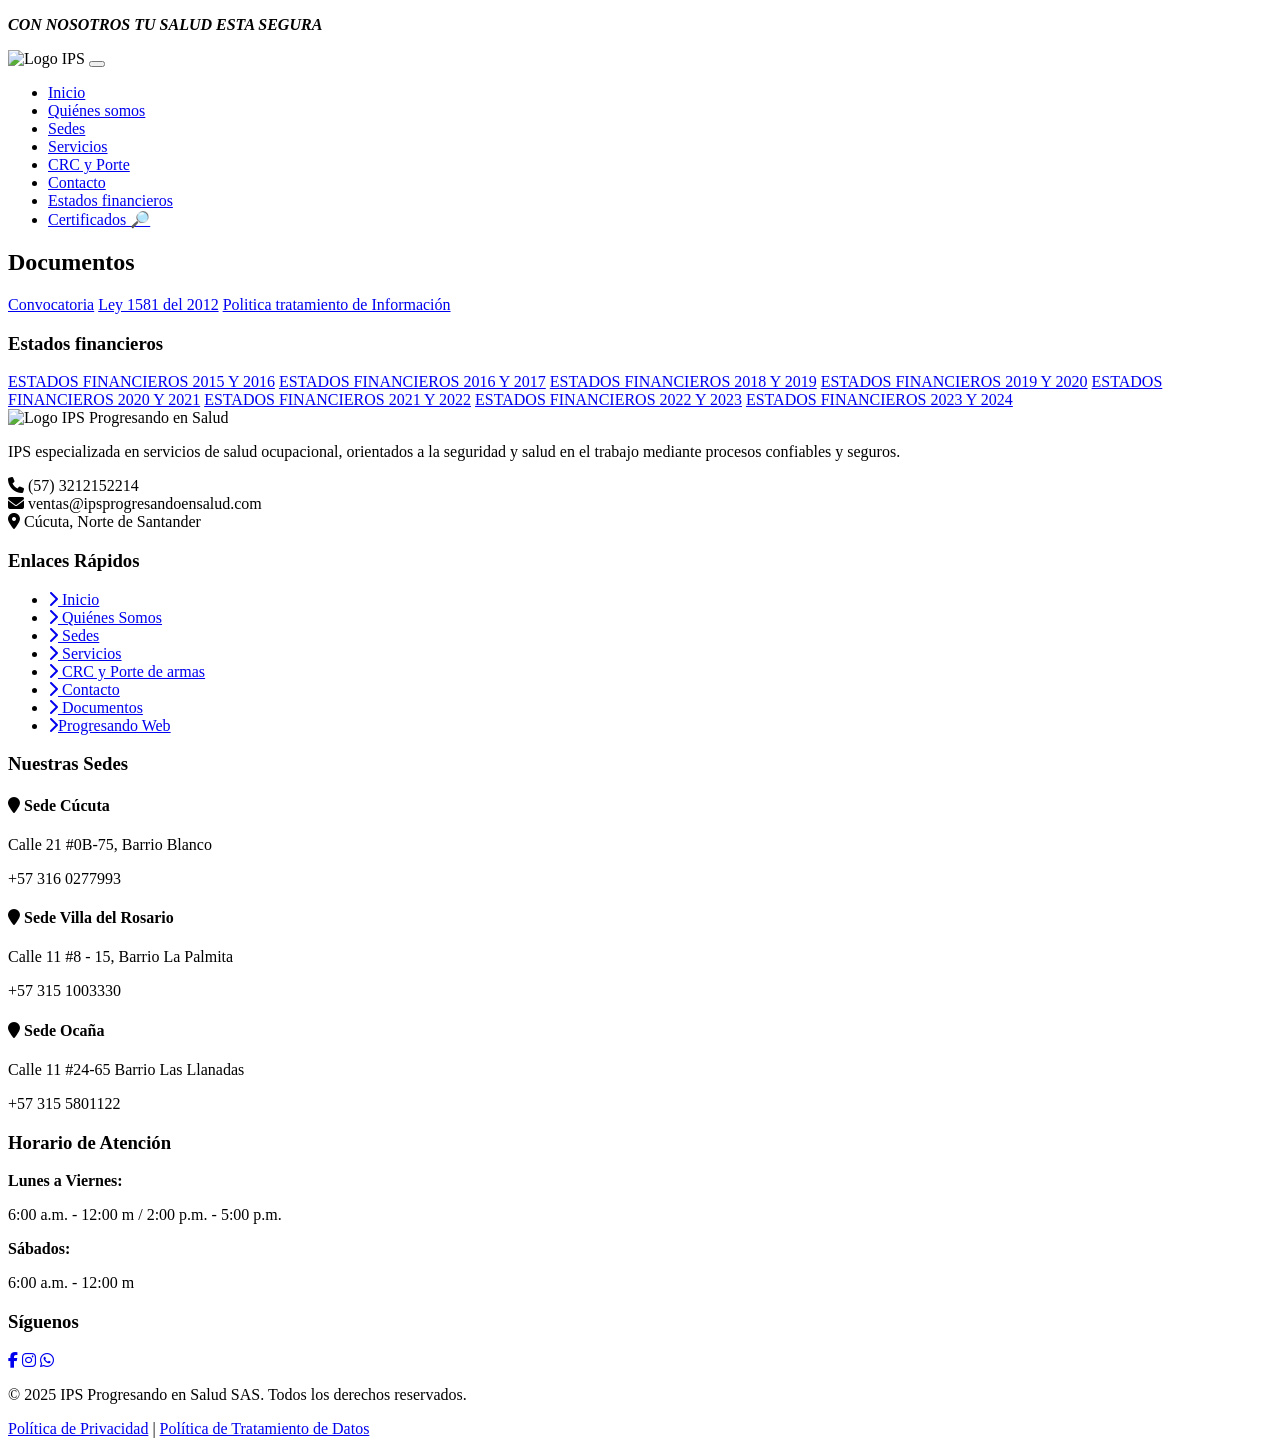
==== documentos.html @ 65c1dd26 "arreglos en enlaces" ====
<!DOCTYPE html>
<html lang="es">

<head>
    <meta charset="UTF-8">
    <meta name="viewport" content="width=device-width, initial-scale=1.0">
    <title>Documentos</title>
    <link rel="stylesheet" href="style/documentos.css">
    <link rel="icon" href="img/faviconn.ico" type="image/x-icon">
    <link rel="stylesheet" href="https://cdnjs.cloudflare.com/ajax/libs/font-awesome/6.4.0/css/all.min.css">


</head>

<body>
    <div class="pequeño-header">
        <p><strong><em>CON NOSOTROS TU SALUD ESTA SEGURA</em></strong></p>
    </div>
    <header>
        <nav>
            <img class="img-logoIPS" src="img/LOGO-IPS-INCONTEC.png" alt="Logo IPS">

            <!-- Botón Hamburguesa - Asegúrate de que esté en esta posición -->
            <button class="menu-toggle" aria-label="Abrir menú">
                <span></span>
                <span></span>
                <span></span>
            </button>

            <ul>
                <li><a href="index.html">Inicio</a></li>
                <li><a href="index.html#quieneSomos">Quiénes somos</a></li>
                <li><a href="index.html#sedes">Sedes</a></li>
                <li><a href="index.html#ofrecemos">Servicios</a></li>
                <li><a href="index.html#otros">CRC y Porte</a></li>
                <li><a href="index.html#contacto">Contacto</a></li>
                <li><a href="documentos.html">Estados financieros</a></li>
                <li><a href="https://progresandoweb.com/index.php/login" class="progressando-btn"
                        target="_blank">Certificados 🔎</a></li>
            </ul>

            <!-- Overlay para cerrar el menú al hacer clic fuera -->
            <div class="overlay-menu"></div>
        </nav>
    </header>


    <div class="section-header">
        <h2>Documentos</h2>
    </div>

    <section class="documentos-section">
        <div>
            <a href="docs/convocatoria.pdf" target="_blank">Convocatoria</a>
            <a href="docs/Ley 1581 de 2012.pdf" target="_blank">Ley 1581 del 2012</a>

            <a href="docs/POLITICA DE PROTECCION DE DATOS (1) (1).pdf" target="_blank">Politica tratamiento de
                Información</a>
        </div>
        <div>
            <h3>Estados financieros</h3>
            <a href="docs/1922035588_ESTADOS FINANCIEROS 2015 Y 2016.pdf" target="_blank">ESTADOS FINANCIEROS 2015 Y
                2016</a>
            <a href="docs/853476891_ESTADOS FINANCIEROS 2016 Y 2017.pdf" target="_blank">ESTADOS FINANCIEROS 2016 Y
                2017</a>
            <a href="docs/1658992479_ESTADOS FINANCIEROS 2019 y 2018 - COMPARATIVOS.pdf" target="_blank">ESTADOS
                FINANCIEROS 2018 Y
                2019</a>
            <a href="docs/624818633_ESTADOS FINANCIEROS 2019 y 2020.pdf" target="_blank">ESTADOS FINANCIEROS 2019 Y
                2020</a>
            <a href="docs/977820624_ESTADOS FINANCIEROS 2020-2021 COMPARATIVOS.pdf" target="_blank">ESTADOS FINANCIEROS
                2020 Y 2021</a>
            <a href="docs/4496773_ESTADOS FINANCIEROS 2021 Y 2022.pdf" target="_blank">ESTADOS FINANCIEROS 2021 Y
                2022</a>
            <a href="docs/1722430801_ESTADOS FINANCIEROS COMPARATIVOS 2022- 2023.pdf" target="_blank">ESTADOS
                FINANCIEROS 2022 Y
                2023</a>
            <a href="docs/2004611541_ESTADOS FINANCIEROS COMPARATIVOS 2024 Y 2023 IPS PROGRESANDO EN SALUD SAS (1).pdf"
                target="_blank">ESTADOS
                FINANCIEROS 2023 Y 2024</a>
        </div>
    </section>
    <footer>
        <div class="footer-container">
            <div class="footer-content fade-in">
                <!-- Columna 1: Información de contacto -->
                <div class="footer-column">
                    <div class="footer-logo">
                        <img src="img/LOGOIPS.png" alt="Logo IPS Progresando en Salud">
                    </div>
                    <p class="footer-description">
                        IPS especializada en servicios de salud ocupacional, orientados a la seguridad y salud en el
                        trabajo mediante procesos confiables y seguros.
                    </p>
                    <div class="contact-info">

                        <div class="contact-item">
                            <span><i class="fas fa-phone"></i>
                                <span>(57) 3212152214</span>
                        </div>
                        <div class="contact-item">
                            <i class="fas fa-envelope"></i>
                            <span>ventas@ipsprogresandoensalud.com</span>
                        </div>
                        <div class="contact-item">
                            <i class="fas fa-map-marker-alt"></i>
                            <span>Cúcuta, Norte de Santander</span>
                        </div>
                    </div>
                </div>

                <!-- Columna 2: Enlaces rápidos -->
                <div class="footer-column">
                    <h3>Enlaces Rápidos</h3>
                    <ul class="footer-links">
                        <li><a href="index.html"><i class="fas fa-chevron-right"></i> Inicio</a></li>
                        <li><a href="#quieneSomos"><i class="fas fa-chevron-right"></i> Quiénes Somos</a></li>
                        <li><a href="#sedes"><i class="fas fa-chevron-right"></i> Sedes</a></li>
                        <li><a href="#ofrecemos"><i class="fas fa-chevron-right"></i> Servicios</a></li>
                        <li><a href="#otros"><i class="fas fa-chevron-right"></i> CRC y Porte de armas</a></li>
                        <li><a href="#contacto"><i class="fas fa-chevron-right"></i> Contacto</a></li>
                        <li><a href="documentos.html"><i class="fas fa-chevron-right"></i> Documentos</a></li>
                        <li><a href="https://progresandoweb.com/index.php/login" class="progressando-btn"
                                target="_blank"><i class="fas fa-chevron-right"></i>Progresando Web</a></li>
                    </ul>
                </div>

                <!-- Columna 3: Sedes -->
                <div class="footer-column">
                    <h3>Nuestras Sedes</h3>
                    <div class="footer-sede">
                        <h4><i class="fas fa-map-marker"></i> Sede Cúcuta</h4>
                        <p>Calle 21 #0B-75, Barrio Blanco</p>
                        <p>+57 316 0277993</p>
                    </div>
                    <div class="footer-sede">
                        <h4><i class="fas fa-map-marker"></i> Sede Villa del Rosario</h4>
                        <p>Calle 11 #8 - 15, Barrio La Palmita</p>
                        <p>+57 315 1003330</p>
                    </div>
                    <div class="footer-sede">
                        <h4><i class="fas fa-map-marker"></i> Sede Ocaña</h4>
                        <p>Calle 11 #24-65 Barrio Las Llanadas</p>
                        <p>+57 315 5801122</p>
                    </div>
                </div>

                <!-- Columna 4: Horarios y redes sociales -->
                <div class="footer-column">
                    <h3>Horario de Atención</h3>
                    <div class="business-hours">
                        <p><strong>Lunes a Viernes:</strong></p>
                        <p>6:00 a.m. - 12:00 m / 2:00 p.m. - 5:00 p.m.</p>
                        <p><strong>Sábados:</strong></p>
                        <p>6:00 a.m. - 12:00 m</p>
                    </div>

                    <div class="social-media">
                        <h3>Síguenos</h3>
                        <div class="social-icons">
                            <a href="https://www.facebook.com/profile.php?id=100060538302793" class="social-link"
                                target="_blank"><i class="fab fa-facebook-f"></i></a>
                            <a href="https://www.instagram.com/progresandoensalud_/" class="social-link"
                                target="_blank"><i class="fab fa-instagram"></i></a>
                            <a href="https://api.whatsapp.com/send/?phone=573212152214&text&type=phone_number&app_absent=0"
                                class="social-link" target="_blank"><i class="fab fa-whatsapp"></i></a>
                        </div>
                    </div>
                </div>
            </div>

            <div class="footer-bottom">
                <div class="footer-bottom-content">
                    <p>&copy; 2025 IPS Progresando en Salud SAS. Todos los derechos reservados.</p>
                    <div class="legal-links">
                        <a href="docs/Ley 1581 de 2012.pdf" target="_blank">Política de Privacidad</a>
                        <span>|</span>

                        <a href="docs/POLITICA DE PROTECCION DE DATOS (1) (1).pdf" target="_blank">Política de
                            Tratamiento de Datos</a>
                    </div>
                </div>
            </div>
        </div>
    </footer>
    <script src="js/script.js"></script>
    <script src="js/menu.js"></script>

    <script>
        // JavaScript para el efecto de sombra al hacer scroll
        window.addEventListener('scroll', function () {
            const header = document.querySelector('header');
            if (window.scrollY > 50) {
                header.classList.add('scrolled');
            } else {
                header.classList.remove('scrolled');
            }
        });
    </script>


    <!-- Integración de Dialogflow Messenger -->
    <script src="https://www.gstatic.com/dialogflow-console/fast/messenger/bootstrap.js?v=1"></script>
    <df-messenger intent="WELCOME" chat-title="Progresando en Salud" agent-id="51abdaa9-9826-4414-8051-58f8b09c675f"
        language-code="es"></df-messenger>

    <!-- Script mejorado para personalizar el chatbot con logo más grande -->
    <script>
        // Función para personalizar el chatbot con tu logo más grande
        function customizeChatbot() {
            const dfMessenger = document.querySelector('df-messenger');

            if (!dfMessenger || !dfMessenger.shadowRoot) {
                setTimeout(customizeChatbot, 100);
                return;
            }

            const shadowRoot = dfMessenger.shadowRoot;

            // Buscar el logo usando diferentes selectores posibles
            const logoSelectors = [
                '.logo-container',
                '.chat-icon',
                'div[class*="logo"]',
                'div[class*="icon"]',
                'div > svg',
                'button > div > div > svg'
            ];

            let logoElement = null;

            for (const selector of logoSelectors) {
                logoElement = shadowRoot.querySelector(selector);
                if (logoElement) break;
            }

            if (logoElement) {
                // Reemplazar el SVG de Dialogflow con tu logo MÁS GRANDE
                logoElement.innerHTML = '';

                const customLogo = document.createElement('img');
                customLogo.src = 'img/Bot.png'; // Ruta a tu logo
                customLogo.alt = 'IPS Progresando en salud';
                customLogo.classList.add('chatbot-logo'); // Clase para el tamaño aumentado

                // Estilos en línea para asegurar que se apliquen
                customLogo.style.width = '42px';
                customLogo.style.height = '42px';
                customLogo.style.borderRadius = '50%';
                customLogo.style.objectFit = 'cover';
                customLogo.style.border = '2px solid white';
                customLogo.style.boxShadow = '0 2px 8px rgba(0,0,0,0.2)';

                // Manejar error si la imagen no carga
                customLogo.onerror = function () {
                    console.error('Error cargando el logo del chatbot');
                    this.src = '[data-uri]';
                };

                logoElement.appendChild(customLogo);

                // También personalizar la barra de título
                const titleBar = shadowRoot.querySelector('.title-bar');
                if (titleBar) {
                    titleBar.style.backgroundColor = '#2c7fb8';
                    titleBar.style.padding = '12px 16px'; // Más padding para barra más grande
                }

                // Hacer el botón flotante más grande
                const chatButton = shadowRoot.querySelector('button');
                if (chatButton) {
                    chatButton.classList.add('chatbot-floating-button');
                    chatButton.style.width = '64px';
                    chatButton.style.height = '64px';
                    chatButton.style.borderRadius = '50%';
                }

                console.log('Chatbot personalizado correctamente con logo más grande');
            } else {
                console.warn('No se pudo encontrar el elemento del logo en el chatbot');
            }
        }

        // Esperar a que el DOM esté completamente cargado
        if (document.readyState === 'loading') {
            document.addEventListener('DOMContentLoaded', function () {
                // Esperar un poco más para que Dialogflow cargue completamente
                setTimeout(customizeChatbot, 1500);
            });
        } else {
            setTimeout(customizeChatbot, 1500);
        }

        // Volver a aplicar la personalización si el chatbot se reconstruye
        const observer = new MutationObserver(function (mutations) {
            mutations.forEach(function (mutation) {
                if (mutation.addedNodes.length) {
                    for (let i = 0; i < mutation.addedNodes.length; i++) {
                        if (mutation.addedNodes[i].nodeName === 'DF-MESSENGER') {
                            setTimeout(customizeChatbot, 800);
                        }
                    }
                }
            });
        });

        observer.observe(document.body, { childList: true, subtree: true });
    </script>
</body>

</html>
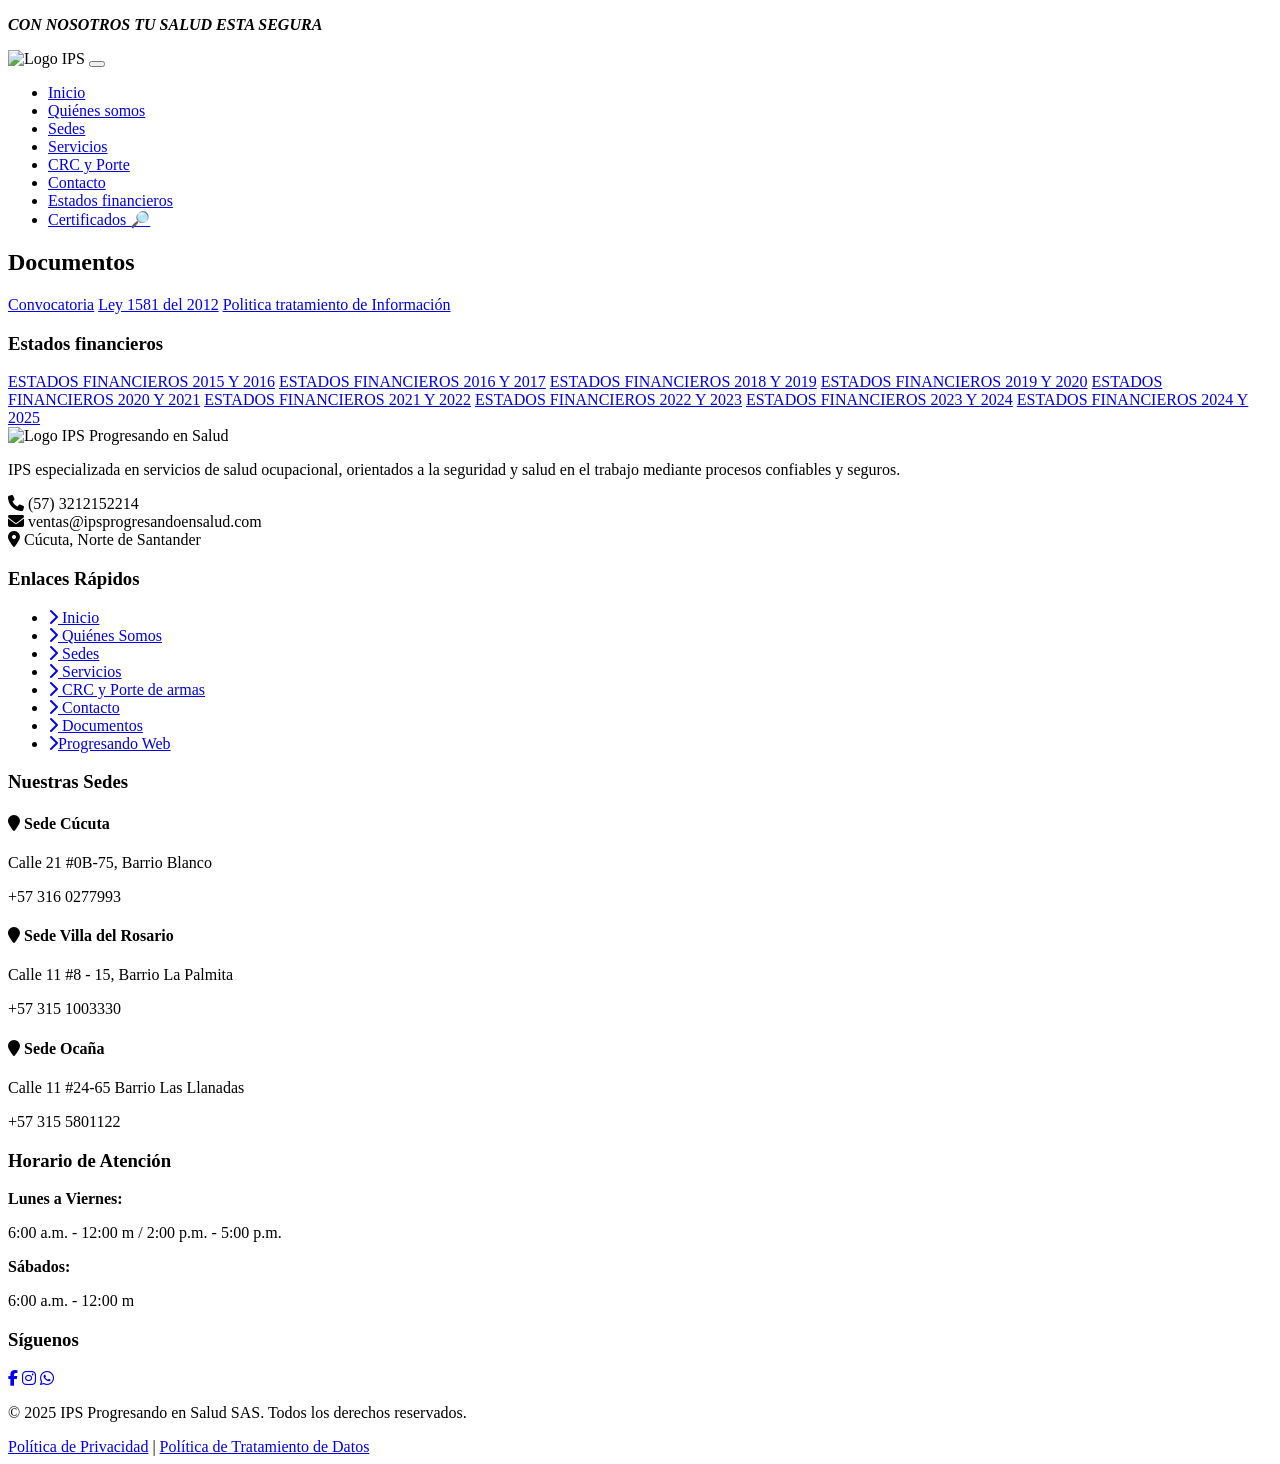
==== commit fd7edc1c: "estados financieros 2025" ====
--- a/documentos.html
+++ b/documentos.html
@@ -78,6 +78,9 @@
             <a href="docs/2004611541_ESTADOS FINANCIEROS COMPARATIVOS 2024 Y 2023 IPS PROGRESANDO EN SALUD SAS (1).pdf"
                 target="_blank">ESTADOS
                 FINANCIEROS 2023 Y 2024</a>
+            <a href="docs/ESTADOS FINANCIEROS COMPARATIVOS 2025 2024.pdf"
+                target="_blank">ESTADOS
+                FINANCIEROS 2024 Y 2025</a>
         </div>
     </section>
     <footer>
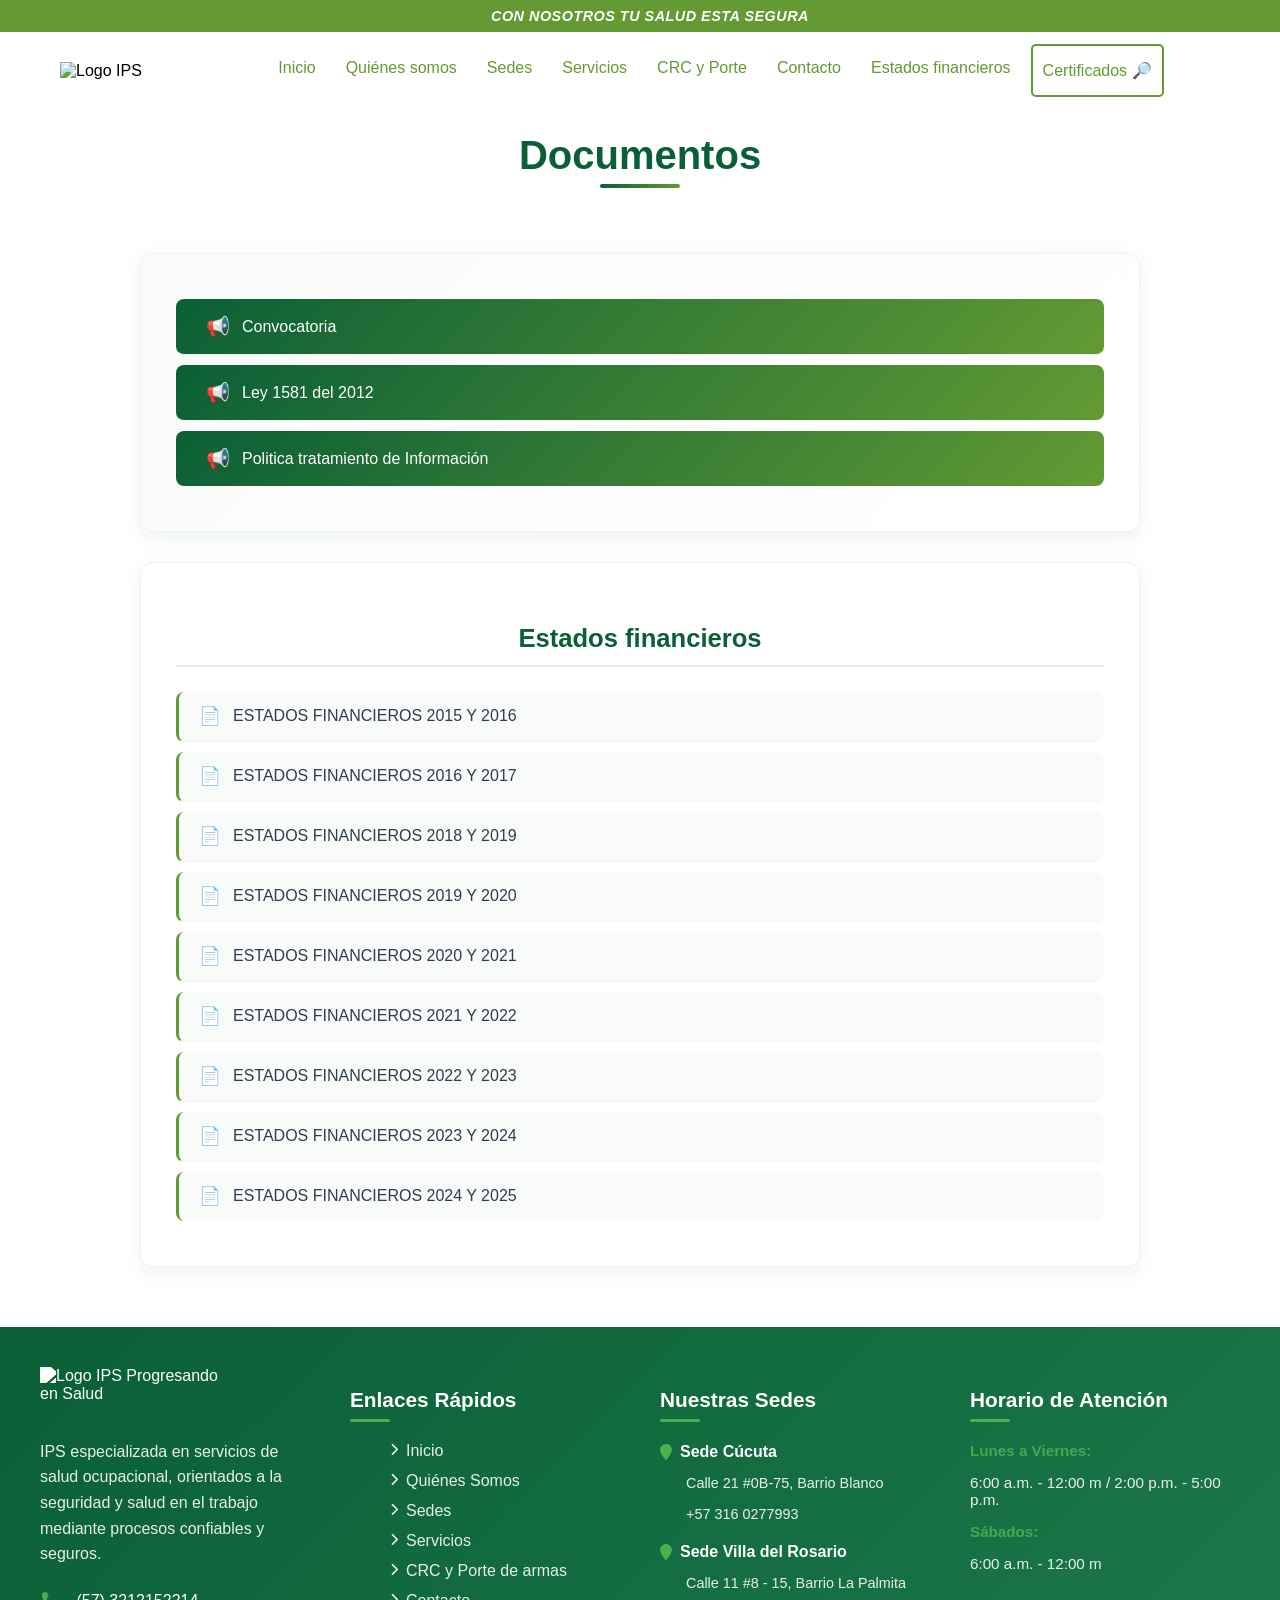
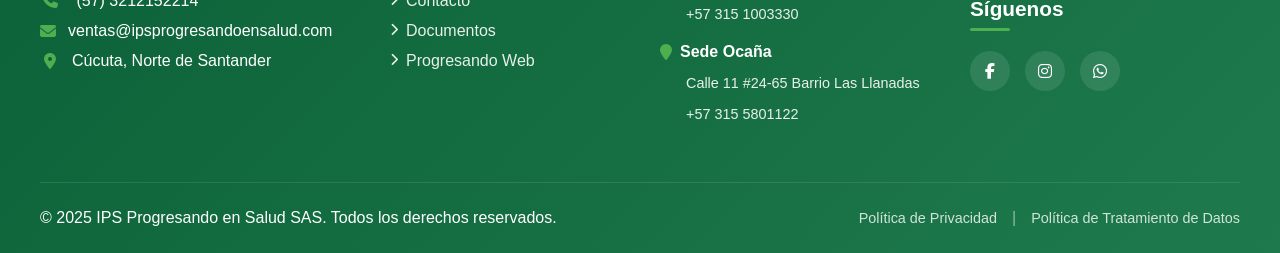
==== commit 54d022a9: "ips sin chatbot-robots.txt" ====
--- a/documentos.html
+++ b/documentos.html
@@ -201,114 +201,6 @@
         });
     </script>
 
-
-    <!-- Integración de Dialogflow Messenger -->
-    <script src="https://www.gstatic.com/dialogflow-console/fast/messenger/bootstrap.js?v=1"></script>
-    <df-messenger intent="WELCOME" chat-title="Progresando en Salud" agent-id="51abdaa9-9826-4414-8051-58f8b09c675f"
-        language-code="es"></df-messenger>
-
-    <!-- Script mejorado para personalizar el chatbot con logo más grande -->
-    <script>
-        // Función para personalizar el chatbot con tu logo más grande
-        function customizeChatbot() {
-            const dfMessenger = document.querySelector('df-messenger');
-
-            if (!dfMessenger || !dfMessenger.shadowRoot) {
-                setTimeout(customizeChatbot, 100);
-                return;
-            }
-
-            const shadowRoot = dfMessenger.shadowRoot;
-
-            // Buscar el logo usando diferentes selectores posibles
-            const logoSelectors = [
-                '.logo-container',
-                '.chat-icon',
-                'div[class*="logo"]',
-                'div[class*="icon"]',
-                'div > svg',
-                'button > div > div > svg'
-            ];
-
-            let logoElement = null;
-
-            for (const selector of logoSelectors) {
-                logoElement = shadowRoot.querySelector(selector);
-                if (logoElement) break;
-            }
-
-            if (logoElement) {
-                // Reemplazar el SVG de Dialogflow con tu logo MÁS GRANDE
-                logoElement.innerHTML = '';
-
-                const customLogo = document.createElement('img');
-                customLogo.src = 'img/Bot.png'; // Ruta a tu logo
-                customLogo.alt = 'IPS Progresando en salud';
-                customLogo.classList.add('chatbot-logo'); // Clase para el tamaño aumentado
-
-                // Estilos en línea para asegurar que se apliquen
-                customLogo.style.width = '42px';
-                customLogo.style.height = '42px';
-                customLogo.style.borderRadius = '50%';
-                customLogo.style.objectFit = 'cover';
-                customLogo.style.border = '2px solid white';
-                customLogo.style.boxShadow = '0 2px 8px rgba(0,0,0,0.2)';
-
-                // Manejar error si la imagen no carga
-                customLogo.onerror = function () {
-                    console.error('Error cargando el logo del chatbot');
-                    this.src = '[data-uri]';
-                };
-
-                logoElement.appendChild(customLogo);
-
-                // También personalizar la barra de título
-                const titleBar = shadowRoot.querySelector('.title-bar');
-                if (titleBar) {
-                    titleBar.style.backgroundColor = '#2c7fb8';
-                    titleBar.style.padding = '12px 16px'; // Más padding para barra más grande
-                }
-
-                // Hacer el botón flotante más grande
-                const chatButton = shadowRoot.querySelector('button');
-                if (chatButton) {
-                    chatButton.classList.add('chatbot-floating-button');
-                    chatButton.style.width = '64px';
-                    chatButton.style.height = '64px';
-                    chatButton.style.borderRadius = '50%';
-                }
-
-                console.log('Chatbot personalizado correctamente con logo más grande');
-            } else {
-                console.warn('No se pudo encontrar el elemento del logo en el chatbot');
-            }
-        }
-
-        // Esperar a que el DOM esté completamente cargado
-        if (document.readyState === 'loading') {
-            document.addEventListener('DOMContentLoaded', function () {
-                // Esperar un poco más para que Dialogflow cargue completamente
-                setTimeout(customizeChatbot, 1500);
-            });
-        } else {
-            setTimeout(customizeChatbot, 1500);
-        }
-
-        // Volver a aplicar la personalización si el chatbot se reconstruye
-        const observer = new MutationObserver(function (mutations) {
-            mutations.forEach(function (mutation) {
-                if (mutation.addedNodes.length) {
-                    for (let i = 0; i < mutation.addedNodes.length; i++) {
-                        if (mutation.addedNodes[i].nodeName === 'DF-MESSENGER') {
-                            setTimeout(customizeChatbot, 800);
-                        }
-                    }
-                }
-            });
-        });
-
-        observer.observe(document.body, { childList: true, subtree: true });
-    </script>
 </body>
 
 </html>
--- a/style/documentos.css
+++ b/style/documentos.css
@@ -0,0 +1,992 @@
+/* ESTILOS GENERALES */
+
+body {
+    margin: 0;
+    padding: 0;
+    font-family: 'Segoe UI', Tahoma, Geneva, Verdana, sans-serif;
+    background-color: #ffffff;
+}
+
+hr {
+    background-color: #639A33;
+}
+
+.pequeño-header {
+    background-color: #639A33;
+    color: white;
+    text-align: center;
+    padding: 8px 10px;
+    position: fixed;
+    top: 0;
+    left: 0;
+    width: 100%;
+    z-index: 1001;
+}
+
+.pequeño-header p {
+    margin: 0;
+    font-size: 0.9rem;
+    letter-spacing: 0.5px;
+}
+
+/* Header FIJADO - SIN SOMBRA INICIAL */
+header {
+    width: 100%;
+    position: fixed;
+    top: 33px;
+    left: 0;
+    z-index: 1000;
+    background: white;
+    /* Quitamos la sombra inicial */
+    transition: top 0.3s ease, box-shadow 0.3s ease;
+}
+
+/* Navegación */
+nav {
+    display: flex;
+    justify-content: space-between;
+    align-items: center;
+
+    margin: 0 0;
+    padding: 11px 10px;
+    width: 100%;
+}
+
+/* Logo */
+.img-logoIPS {
+    max-height: 70px;
+    margin-left: 50px;
+}
+
+/* Menú */
+nav ul {
+    list-style: none;
+    display: flex;
+    gap: 10px;
+    margin: 0;
+    padding: 0;
+}
+
+nav li {
+    position: relative;
+}
+
+nav li a {
+    display: block;
+    color: #639A33;
+    padding: 15px 10px;
+    text-decoration: none;
+    font-size: 1rem;
+    font-weight: 500;
+    position: relative;
+    transition: color 0.3s ease;
+}
+
+/* Línea debajo animada */
+nav li a::after {
+    content: "";
+    position: absolute;
+    bottom: 5px;
+    left: 0;
+    width: 0%;
+    height: 2px;
+    background-color: #0A5F36;
+    transition: width 0.3s ease;
+}
+
+nav li a:hover::after {
+    width: 100%;
+}
+
+nav li a:hover {
+    color: #0A5F36;
+}
+
+main {
+    margin-top: 120px;
+}
+
+
+.section-header {
+    text-align: center;
+    margin-bottom: 60px;
+    margin-top: 100px;
+    padding: 0 20px;
+}
+
+.section-header h2 {
+    font-size: 2.5rem;
+    color: #0A5F36;
+    margin-bottom: 15px;
+    position: relative;
+    display: inline-block;
+}
+
+.section-header h2::after {
+    content: '';
+    position: absolute;
+    bottom: -10px;
+    left: 50%;
+    transform: translateX(-50%);
+    width: 80px;
+    height: 4px;
+    background: linear-gradient(90deg, #0A5F36, #639A33);
+    border-radius: 2px;
+}
+
+.section-header p {
+    font-size: 1.2rem;
+    color: #666;
+    max-width: 700px;
+    margin: 0 auto;
+}
+
+
+
+/* Estilo especial solo para el botón Progresando Web */
+nav li a.progressando-btn {
+    border: 2px solid #639A33;
+    border-radius: 5px;
+    overflow: hidden;
+    position: relative;
+    z-index: 1;
+    transition: all 0.3s ease;
+}
+
+/* Eliminar la línea inferior para el botón Progresando Web */
+nav li a.progressando-btn::after {
+    display: none !important;
+}
+
+/* Efecto de fondo que se desliza de izquierda a derecha */
+nav li a.progressando-btn::before {
+    content: '';
+    position: absolute;
+    top: 0;
+    left: -100%;
+    width: 100%;
+    height: 100%;
+    background: linear-gradient(90deg, #0A5F36, #639A33);
+    transition: left 0.5s ease;
+    z-index: -1;
+}
+
+/* Al hacer hover, el fondo se desplaza de izquierda a derecha */
+nav li a.progressando-btn:hover::before {
+    left: 0;
+}
+
+/* Cambiar color del texto cuando el fondo se mueve */
+nav li a.progressando-btn:hover {
+    color: white;
+    border-color: #0A5F36;
+}
+
+
+
+
+footer {
+    background: linear-gradient(135deg, #0A5F36 0%, #1e7a4c 100%);
+    color: white;
+    margin-top: 60px;
+    position: relative;
+    overflow: hidden;
+}
+
+footer::before {
+    content: '';
+    position: absolute;
+    top: 0;
+    left: 0;
+    width: 100%;
+    height: 100%;
+    background-size: 120px;
+}
+
+.footer-container {
+    max-width: 1200px;
+    margin: 0 auto;
+    padding: 0 20px;
+}
+
+.footer-content {
+    display: grid;
+    grid-template-columns: repeat(auto-fit, minmax(250px, 1fr));
+    gap: 40px;
+    padding: 40px 0 40px;
+    position: relative;
+    z-index: 2;
+}
+
+.footer-column h3 {
+    font-size: 1.3rem;
+    margin-bottom: 20px;
+    position: relative;
+    padding-bottom: 10px;
+    font-weight: 600;
+}
+
+.footer-column h3::after {
+    content: '';
+    position: absolute;
+    bottom: 0;
+    left: 0;
+    width: 40px;
+    height: 3px;
+    background: #4caf50;
+    border-radius: 2px;
+}
+
+.footer-logo img {
+    max-width: 180px;
+    margin-bottom: 20px;
+    filter: brightness(0) invert(1);
+}
+
+.footer-description {
+    line-height: 1.6;
+    margin-bottom: 25px;
+    opacity: 0.9;
+}
+
+.contact-item {
+    display: flex;
+    align-items: center;
+    margin-bottom: 12px;
+}
+
+.contact-item i {
+    margin-right: 12px;
+    color: #4caf50;
+    width: 20px;
+    text-align: center;
+}
+
+.footer-links {
+    list-style: none;
+}
+
+.footer-links li {
+    margin-bottom: 12px;
+}
+
+.footer-links a {
+    color: rgba(255, 255, 255, 0.9);
+    text-decoration: none;
+    transition: all 0.3s ease;
+    display: flex;
+    align-items: center;
+}
+
+.footer-links a:hover {
+    color: #4caf50;
+    transform: translateX(5px);
+}
+
+.footer-links i {
+    margin-right: 8px;
+    font-size: 0.8rem;
+}
+
+.footer-sede {
+    margin-bottom: 20px;
+}
+
+.footer-sede h4 {
+    font-size: 1rem;
+    margin-bottom: 5px;
+    display: flex;
+    align-items: center;
+}
+
+.footer-sede h4 i {
+    margin-right: 8px;
+    color: #4caf50;
+}
+
+.footer-sede p {
+    opacity: 0.9;
+    font-size: 0.9rem;
+    padding-left: 26px;
+}
+
+.business-hours p {
+    margin-bottom: 8px;
+    font-size: 0.95rem;
+    opacity: 0.9;
+}
+
+.business-hours strong {
+    color: #4caf50;
+}
+
+.social-media {
+    margin-top: 25px;
+}
+
+.social-icons {
+    display: flex;
+    gap: 15px;
+    margin-top: 15px;
+}
+
+.social-link {
+    display: flex;
+    align-items: center;
+    justify-content: center;
+    width: 40px;
+    height: 40px;
+    background: rgba(255, 255, 255, 0.1);
+    border-radius: 50%;
+    color: white;
+    text-decoration: none;
+    transition: all 0.3s ease;
+}
+
+.social-link:hover {
+    background: #4caf50;
+    transform: translateY(-3px);
+}
+
+.footer-bottom {
+    border-top: 1px solid rgba(255, 255, 255, 0.1);
+    padding: 10px 0;
+    position: relative;
+    z-index: 2;
+}
+
+.footer-bottom-content {
+    display: flex;
+    justify-content: space-between;
+    align-items: center;
+    flex-wrap: wrap;
+    gap: 20px;
+}
+
+.legal-links {
+    display: flex;
+    align-items: center;
+    gap: 15px;
+    flex-wrap: wrap;
+}
+
+.legal-links a {
+    color: rgba(255, 255, 255, 0.8);
+    text-decoration: none;
+    font-size: 0.9rem;
+    transition: color 0.3s ease;
+}
+
+.legal-links a:hover {
+    color: #4caf50;
+}
+
+.legal-links span {
+    opacity: 0.5;
+}
+
+/* RESPONSIVE */
+@media (max-width: 768px) {
+    .footer-content {
+        grid-template-columns: 1fr;
+        gap: 30px;
+        padding: 40px 0 30px;
+    }
+
+    .footer-bottom-content {
+        flex-direction: column;
+        text-align: center;
+    }
+
+    .legal-links {
+        justify-content: center;
+    }
+
+    .social-icons {
+        justify-content: center;
+    }
+}
+
+@media (max-width: 480px) {
+    .footer-container {
+        padding: 0 15px;
+    }
+
+    .footer-column h3 {
+        font-size: 1.2rem;
+    }
+
+    .legal-links {
+        flex-direction: column;
+        gap: 10px;
+    }
+
+    .legal-links span {
+        display: none;
+    }
+}
+
+
+
+
+
+
+
+/* ESTILOS PARA SECCIÓN DE DOCUMENTOS - DISEÑO ELEGANTE Y PROFESIONAL */
+.documentos-section {
+    max-width: 1000px;
+    margin: 50px auto;
+    padding: 0 30px;
+}
+
+.documentos-section>div {
+    background: white;
+    border-radius: 12px;
+    padding: 35px;
+    margin-bottom: 30px;
+    box-shadow: 0 5px 20px rgba(10, 95, 54, 0.08);
+    border: 1px solid #e8f5e8;
+    transition: transform 0.3s ease, box-shadow 0.3s ease;
+}
+
+.documentos-section>div:hover {
+    transform: translateY(-3px);
+    box-shadow: 0 8px 25px rgba(10, 95, 54, 0.12);
+}
+
+.documentos-section h3 {
+    color: #0A5F36;
+    font-size: 1.6rem;
+    margin-bottom: 25px;
+    padding-bottom: 12px;
+    border-bottom: 2px solid #e0efe0;
+    text-align: center;
+    font-weight: 600;
+}
+
+.documentos-section a {
+    display: flex;
+    align-items: center;
+    background: #f9fbf9;
+    color: #2c3e50;
+    text-decoration: none;
+    padding: 14px 20px;
+    margin-bottom: 10px;
+    border-radius: 8px;
+    transition: all 0.3s ease;
+    border-left: 3px solid #639A33;
+}
+
+.documentos-section a:hover {
+    background: #edf7ed;
+    color: #0A5F36;
+    transform: translateX(5px);
+}
+
+.documentos-section a::before {
+    content: '📄';
+    margin-right: 12px;
+    font-size: 1.1rem;
+}
+
+/* Efecto sutil al pasar el mouse */
+.documentos-section a::after {
+    content: '→';
+    margin-left: auto;
+    opacity: 0;
+    transition: opacity 0.3s ease, transform 0.3s ease;
+    color: #639A33;
+}
+
+.documentos-section a:hover::after {
+    opacity: 1;
+    transform: translateX(3px);
+}
+
+/* Separador entre enlaces */
+.documentos-section a:not(:last-child) {
+    border-bottom: 1px solid #f0f7f0;
+}
+
+/* Responsive */
+@media (max-width: 768px) {
+    .documentos-section {
+        padding: 0 20px;
+        margin: 40px auto;
+    }
+
+    .documentos-section>div {
+        padding: 25px 20px;
+    }
+
+    .documentos-section h3 {
+        font-size: 1.4rem;
+    }
+
+    .documentos-section a {
+        padding: 12px 16px;
+        font-size: 0.95rem;
+    }
+}
+
+@media (max-width: 480px) {
+    .documentos-section {
+        padding: 0 15px;
+        margin: 30px auto;
+    }
+
+    .documentos-section>div {
+        padding: 20px 15px;
+    }
+
+    .documentos-section h3 {
+        font-size: 1.3rem;
+        margin-bottom: 20px;
+    }
+
+    .documentos-section a {
+        padding: 10px 14px;
+        flex-direction: column;
+        align-items: flex-start;
+    }
+
+    .documentos-section a::after {
+        margin-top: 5px;
+        margin-left: 0;
+    }
+}
+
+/* Animación sutil al cargar */
+@keyframes subtleAppear {
+    from {
+        opacity: 0;
+        transform: translateY(10px);
+    }
+
+    to {
+        opacity: 1;
+        transform: translateY(0);
+    }
+}
+
+.documentos-section>div {
+    animation: subtleAppear 0.5s ease forwards;
+}
+
+.documentos-section>div:nth-child(1) {
+    animation-delay: 0.1s;
+}
+
+.documentos-section>div:nth-child(2) {
+    animation-delay: 0.2s;
+}
+
+/* Estilo para el primer div (Convocatoria) */
+.documentos-section>div:first-child {
+    text-align: center;
+    background: linear-gradient(135deg, #f9fbf9 0%, #ffffff 100%);
+}
+
+.documentos-section>div:first-child a {
+    justify-content: center;
+    background: linear-gradient(135deg, #0A5F36, #639A33);
+    color: white;
+    font-weight: 500;
+    border-left: none;
+    padding: 16px 30px;
+    margin: 10px 0;
+}
+
+.documentos-section>div:first-child a:hover {
+    background: linear-gradient(135deg, #08482a, #4e7d30);
+    transform: scale(1.02);
+}
+
+.documentos-section>div:first-child a::before {
+    content: '📢';
+    font-size: 1.2rem;
+}
+
+
+
+/* CORRECCIÓN COMPLETA DEL MENÚ HAMBURGUESA */
+.menu-toggle {
+    display: none;
+    flex-direction: column;
+    justify-content: space-between;
+    width: 30px;
+    height: 24px;
+    background: transparent;
+    border: none;
+    cursor: pointer;
+    padding: 0;
+    z-index: 1002;
+    margin-right: 15px;
+    position: absolute;
+    /* Cambiado a posición absoluta */
+    left: 15px;
+    /* Posicionado a la izquierda */
+    top: 50%;
+    /* Centrado verticalmente */
+    transform: translateY(-50%);
+    /* Ajuste de centrado vertical */
+}
+
+.menu-toggle span {
+    width: 100%;
+    height: 3px;
+    background-color: #639A33;
+    border-radius: 3px;
+    transition: all 0.3s ease;
+    transform-origin: center;
+}
+
+/* Estilos cuando el menú está abierto */
+.menu-toggle.active span:nth-child(1) {
+    transform: translateY(10px) rotate(45deg);
+}
+
+.menu-toggle.active span:nth-child(2) {
+    opacity: 0;
+    transform: translateX(-20px);
+}
+
+.menu-toggle.active span:nth-child(3) {
+    transform: translateY(-10px) rotate(-45deg);
+}
+
+/* Media Query para dispositivos móviles - CORREGIDO */
+@media (max-width: 900px) {
+
+    /* HEADER Y NAVEGACIÓN */
+    header {
+        height: auto;
+        padding: 0;
+    }
+
+    nav {
+        display: flex;
+        justify-content: space-between;
+        align-items: center;
+        padding: 10px 15px;
+        height: 60px;
+        position: relative;
+    }
+
+    .img-logoIPS {
+        max-height: 45px;
+        z-index: 1003;
+        margin-left: 45px;
+        /* Aumentado para compensar el menú a la izquierda */
+    }
+
+    /* Botón hamburguesa visible y bien posicionado */
+    .menu-toggle {
+        display: flex;
+        position: absolute;
+        /* Mantener posición absoluta */
+        z-index: 1004;
+        left: 15px;
+        /* Posicionado a la izquierda */
+        top: 50%;
+        /* Centrado verticalmente */
+        transform: translateY(-50%);
+        /* Ajuste de centrado vertical */
+        margin: 0;
+        /* Eliminar margen anterior */
+    }
+
+    /* Menú lateral que se desliza desde la izquierda */
+    nav ul {
+        position: fixed;
+        top: 0;
+        left: -100%;
+        width: 280px;
+        height: 100vh;
+        background: white;
+        flex-direction: column;
+        justify-content: flex-start;
+        align-items: flex-start;
+        padding: 100px 20px 40px;
+        /* Aumentado padding-top para bajar las opciones */
+        transition: left 0.4s ease;
+        z-index: 1001;
+        box-shadow: 5px 0 15px rgba(0, 0, 0, 0.1);
+        overflow-y: auto;
+        margin: 0;
+    }
+
+    nav ul.active {
+        left: 0;
+    }
+
+    nav li {
+        width: 100%;
+        text-align: left;
+        margin: 0;
+    }
+
+    nav li a {
+        padding: 15px 10px;
+        font-size: 1.1rem;
+        border-bottom: 1px solid #f0f0f0;
+        width: 100%;
+        display: block;
+        box-sizing: border-box;
+        color: #333;
+    }
+
+    nav li a:hover {
+        background-color: #f9f9f9;
+        color: #0A5F36;
+    }
+
+    /* Overlay para fondo oscuro al abrir menú */
+    .overlay-menu {
+        position: fixed;
+        top: 0;
+        left: 0;
+        width: 100%;
+        height: 100vh;
+        background: rgba(0, 0, 0, 0.7);
+        z-index: 1000;
+        opacity: 0;
+        visibility: hidden;
+        transition: all 0.4s ease;
+    }
+
+    .overlay-menu.active {
+        opacity: 1;
+        visibility: visible;
+    }
+
+    /* Ajustar el botón Progresando Web en móviles */
+    nav li a.progressando-btn {
+        margin: 15px 0;
+        text-align: center;
+        width: 100%;
+        background: #0A5F36;
+        color: white !important;
+        border-radius: 5px;
+    }
+
+    nav li a.progressando-btn:hover {
+        background: #639A33;
+        color: white !important;
+    }
+
+    /* Ajustar el contenido principal para el header fijo */
+    main {
+        margin-top: 93px;
+        /* 33px (pequeño-header) + 60px (nav) */
+    }
+
+    /* Pequeño header */
+    .pequeño-header {
+        padding: 5px 10px;
+        font-size: 0.75rem;
+        height: 33px;
+        display: flex;
+        align-items: center;
+        justify-content: center;
+    }
+
+    /* SECCIÓN DE VIDEO - OCULTAR VIDEO EN MÓVILES Y MOSTRAR SOLO TEXTO */
+    .video-section {
+        height: auto;
+        min-height: 50vh;
+        padding: 20px 0;
+        background: linear-gradient(135deg, #0A5F36 0%, #639A33 100%);
+        /* Fondo similar al overlay */
+    }
+
+    .video-section video {
+        display: none;
+        /* Ocultar video en móviles */
+    }
+
+    .video-section .overlay {
+        position: relative;
+        height: auto;
+        background: transparent;
+    }
+
+    .video-section .video-content {
+        position: relative;
+        padding: 60px 20px 40px;
+        z-index: 2;
+    }
+
+    .video-section h1 {
+        font-size: 1.8rem;
+        margin-bottom: 20px;
+    }
+
+    .video-section p {
+        font-size: 1rem;
+        line-height: 1.5;
+        text-shadow: 1px 1px 3px rgba(0, 0, 0, 0.8);
+    }
+
+    /* IMÁGENES CRC Y ARMAS - CORRECCIÓN PARA MÓVILES */
+    .imagenes-cuadradas {
+        flex-direction: column;
+        height: auto;
+    }
+
+    .imagen-wrapper {
+        aspect-ratio: 16/9;
+        width: 100%;
+    }
+
+    /* HERO SECTION - AJUSTES PARA MÓVILES */
+    .hero-container {
+        flex-direction: column-reverse;
+    }
+
+    .hero-text {
+        padding: 30px 20px;
+    }
+
+    .hero-text h1 {
+        font-size: 2rem;
+    }
+
+    .hero-image {
+        min-height: 300px;
+        flex: none;
+    }
+
+    /* SECCIÓN SOBRE NOSOTROS - AJUSTES */
+    .contenedor-seccion {
+        flex-direction: column;
+    }
+
+    .carrusel-container {
+        max-width: 100%;
+        height: 400px;
+        margin: 20px 0;
+    }
+
+    /* SECCIÓN DE SERVICIOS - AJUSTES */
+    .servicios-grid {
+        grid-template-columns: 1fr;
+        gap: 20px;
+    }
+
+    /* SECCIÓN DE ALIADOS - AJUSTES */
+    .aliados-content {
+        flex-direction: column;
+    }
+
+    .ciudades-grid {
+        grid-template-columns: repeat(auto-fill, minmax(120px, 1fr));
+    }
+
+    /* FORMULARIO - AJUSTES */
+    .form-container {
+        grid-template-columns: 1fr;
+    }
+
+    .form-image {
+        height: 250px;
+        order: -1;
+    }
+}
+
+/* Ajustes para pantallas muy pequeñas */
+@media (max-width: 480px) {
+    nav {
+        padding: 8px 10px;
+        height: 55px;
+    }
+
+    .img-logoIPS {
+        max-height: 40px;
+        margin-left: 40px;
+        /* Ajustado para compensar */
+    }
+
+    .menu-toggle {
+        left: 10px;
+        /* Ajustado para pantallas pequeñas */
+    }
+
+    nav ul {
+        width: 250px;
+        padding: 90px 15px 30px;
+        /* Más padding-top para bajar opciones */
+    }
+
+    main {
+        margin-top: 88px;
+        /* 33px (pequeño-header) + 55px (nav) */
+    }
+
+    .video-section h1 {
+        font-size: 1.5rem;
+    }
+
+    .video-section p {
+        font-size: 0.9rem;
+    }
+
+    /* ESTADÍSTICAS */
+    .stats-container {
+        flex-direction: column;
+        gap: 30px;
+    }
+
+    .stat-item {
+        padding: 10px;
+    }
+
+    .stat-number {
+        font-size: 36px;
+    }
+
+    .stat-text {
+        font-size: 14px;
+    }
+}
+
+/* Ajustes para tablets en orientación vertical */
+@media (min-width: 601px) and (max-width: 900px) and (orientation: portrait) {
+    .video-section video {
+        display: block;
+        /* Mostrar video en tablets */
+    }
+
+    .video-section {
+        background: transparent;
+        min-height: 50vh;
+    }
+
+    .video-section .overlay {
+        position: absolute;
+        background: #60ac1ea8;
+    }
+
+    .hero-container {
+        flex-direction: row;
+    }
+
+    .servicios-grid {
+        grid-template-columns: repeat(2, 1fr);
+    }
+}
+
+/* Ajustes para orientación horizontal en móviles */
+@media (max-height: 500px) and (orientation: landscape) {
+    .video-section {
+        min-height: 100vh;
+    }
+
+    nav ul {
+        padding: 80px 15px 20px;
+    }
+
+    .video-section .video-content {
+        padding: 40px 15px;
+    }
+}
